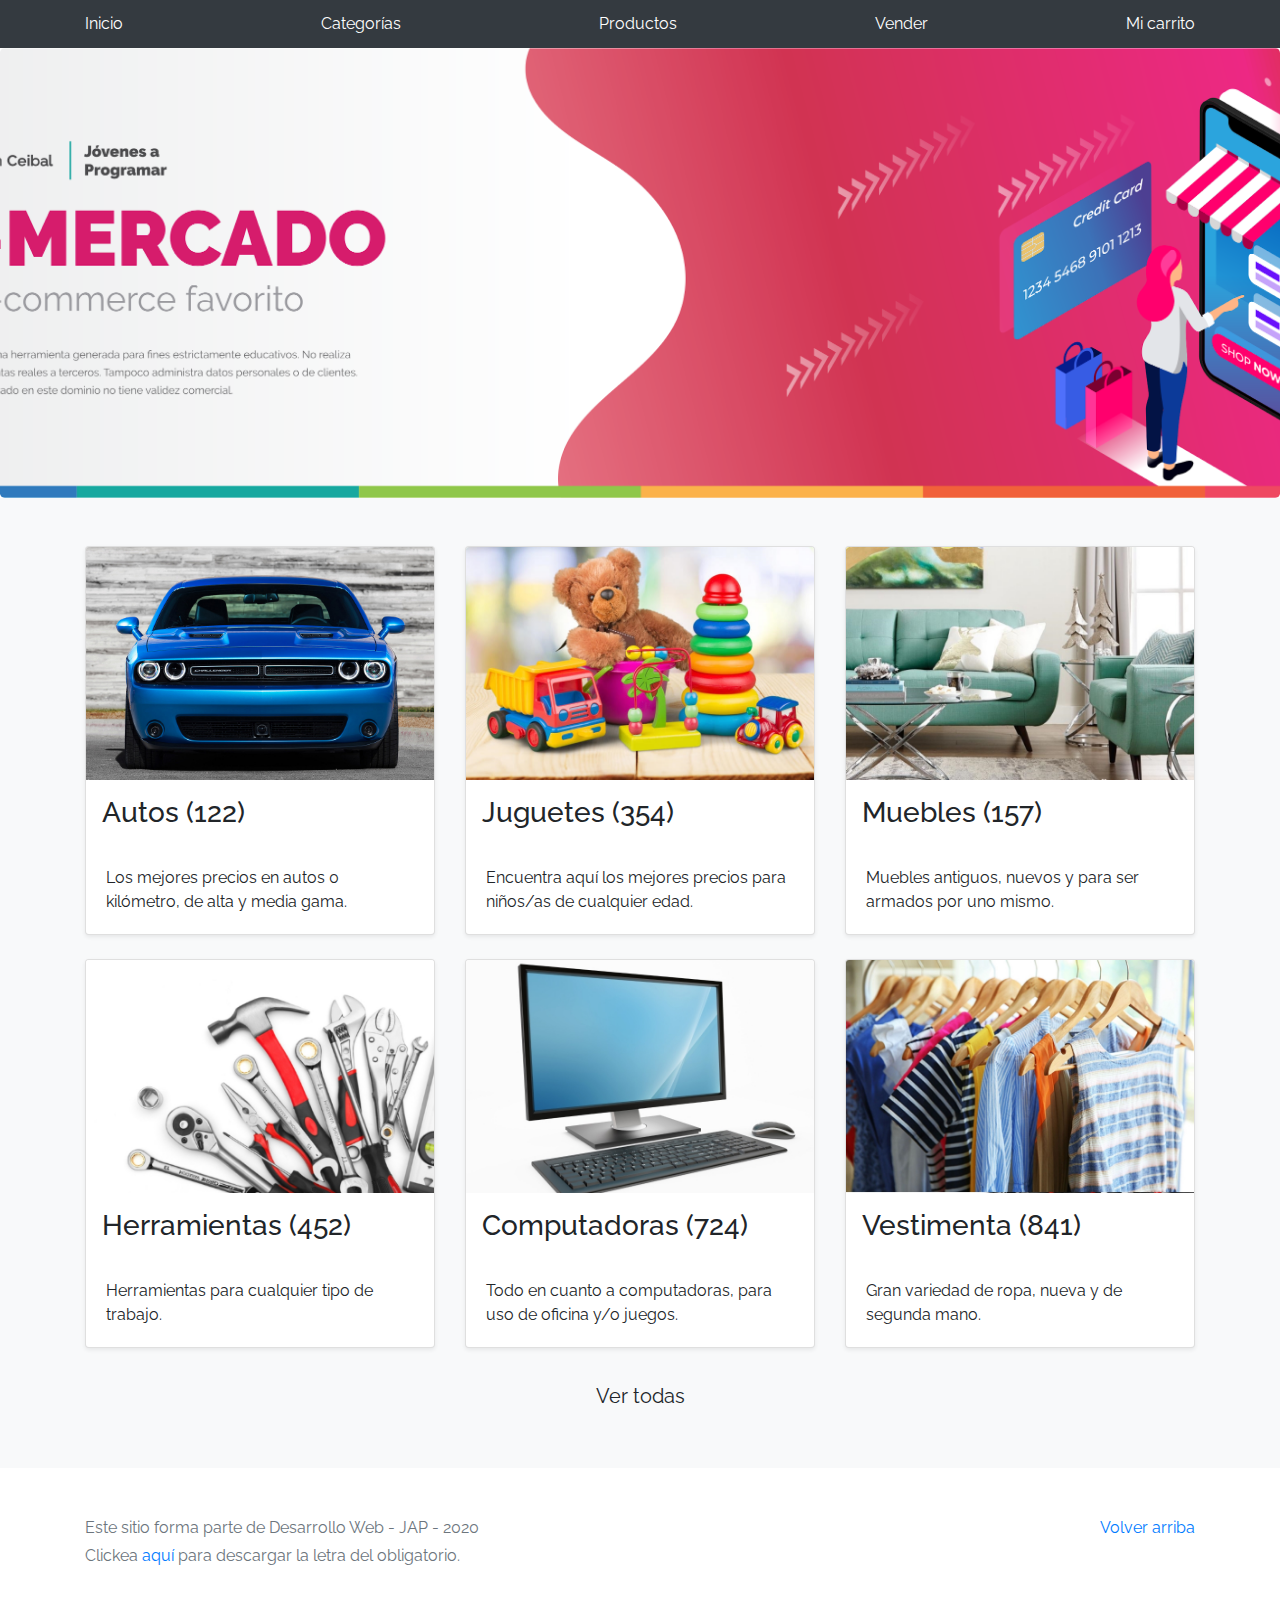
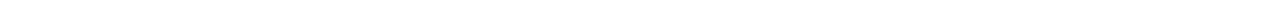
==== index.html @ 0f09083a "Initial commit" ====
<!DOCTYPE html>
<!-- saved from url=(0049)https://getbootstrap.com/docs/4.3/examples/album/ -->
<html lang="en">
  <head>
    <meta http-equiv="Content-Type" content="text/html; charset=UTF-8">
    <meta name="viewport" content="width=device-width, initial-scale=1, shrink-to-fit=no">
    <meta name="description" content="">
    <title>eMercado - Todo lo que busques está aquí</title>

    <link rel="canonical" href="https://getbootstrap.com/docs/4.3/examples/album/">
    <link href="https://fonts.googleapis.com/css?family=Raleway:300,300i,400,400i,700,700i,900,900i" rel="stylesheet">
    <!-- Bootstrap core CSS -->
    <link href="css/bootstrap.min.css" rel="stylesheet">
    <link href="css/styles.css" rel="stylesheet">
  </head>
  <body>
    <nav class="site-header sticky-top py-1 bg-dark">
      <div class="container d-flex flex-column flex-md-row justify-content-between">
        <a class="py-2 d-none d-md-inline-block" href="index.html">Inicio</a>
        <a class="py-2 d-none d-md-inline-block" href="categories.html">Categorías</a>
        <a class="py-2 d-none d-md-inline-block" href="products.html">Productos</a>
        <a class="py-2 d-none d-md-inline-block" href="sell.html">Vender</a>
        <a class="py-2 d-none d-md-inline-block" href="cart.html">Mi carrito</a>
      </div>
    </nav>
    <main role="main">
      <section class="jumbotron text-center">
        <div class="m-5">
          <h1></h1>
        </div>
      </section>
      <div class="album py-5 bg-light">
        <div class="container">
          <div class="row">
            <div class="col-md-4">
              <a href="categories.html" class="card mb-4 shadow-sm custom-card">
                <img class="bd-placeholder-img card-img-top"  src="img/cat1.jpg">
                <h3 class="m-3">Autos (122)</h3>
                <div class="card-body">
                  <p class="card-text">Los mejores precios en autos 0 kilómetro, de alta y media gama.</p>
                </div>
              </a>
            </div>
            <div class="col-md-4">
                <a href="categories.html" class="card mb-4 shadow-sm custom-card">
                  <img class="bd-placeholder-img card-img-top" src="img/cat2.jpg">
                  <h3 class="m-3">Juguetes (354)</h3>
                  <div class="card-body">
                    <p class="card-text">Encuentra aquí los mejores precios para niños/as de cualquier edad.</p>
                  </div>
                </a>
            </div>
            <div class="col-md-4">
                <a href="categories.html" class="card mb-4 shadow-sm custom-card">
                  <img class="bd-placeholder-img card-img-top" src="img/cat3.jpg">
                  <h3 class="m-3">Muebles (157)</h3>
                  <div class="card-body">
                    <p class="card-text">Muebles antiguos, nuevos y para ser armados por uno mismo.</p>
                  </div>
                </a>
            </div>
            <div class="col-md-4">
                <a href="categories.html" class="card mb-4 shadow-sm custom-card">
                  <img class="bd-placeholder-img card-img-top" src="img/cat4.jpg">
                  <h3 class="m-3">Herramientas (452)</h3>
                  <div class="card-body">
                    <p class="card-text">Herramientas para cualquier tipo de trabajo.</p>
                  </div>
                </a>
            </div>
            <div class="col-md-4">
                <a href="categories.html" class="card mb-4 shadow-sm custom-card">
                  <img class="bd-placeholder-img card-img-top" src="img/cat5.jpg">
                  <h3 class="m-3">Computadoras (724)</h3>
                  <div class="card-body">
                    <p class="card-text">Todo en cuanto a computadoras, para uso de oficina y/o juegos.</p>
                  </div>
                </a>
            </div>
            <div class="col-md-4">
                <a href="categories.html" class="card mb-4 shadow-sm custom-card">
                  <img class="bd-placeholder-img card-img-top" src="img/cat6.jpg">
                  <h3 class="m-3">Vestimenta (841)</h3>
                  <div class="card-body">
                    <p class="card-text">Gran variedad de ropa, nueva y de segunda mano.</p>
                  </div>
                </a>
            </div>
          </div>
          <div class="row">
              <a type="button" class="btn btn-light btn-lg btn-block" href="categories.html">Ver todas</a>
          </div>
        </div>
      </div>
    </main>
    <footer class="text-muted">
      <div class="container">
        <p class="float-right">
          <a href="#">Volver arriba</a>
        </p>
        <p>Este sitio forma parte de Desarrollo Web - JAP - 2020</p>
        <p>Clickea <a target="_blank" href="Letra.pdf">aquí</a> para descargar la letra del obligatorio.</p>
      </div>
    </footer>
    <script src="js/jquery-3.4.1.min.js"></script>
    <script src="js/bootstrap.bundle.min.js"></script>
    <script src="js/init.js"></script>
  </body>
</html>
---- css/styles.css ----
.jumbotron, .card-body, .container, .site-header{
    font-family: 'Raleway', serif !important;
}

.jumbotron .display-4{
    font-weight: bold;
}

.jumbotron {
  height: 50vh;
  padding: 5em inherit;
  margin-bottom: 0;
  background-color: #53C0FB;
  background: url('../img/cover_back.png');
  background-size: cover;
  background-position: center;
  background-repeat: no-repeat;
  color: black;
  font-weight: bold;
}

@media (min-width: 768px) {
  .jumbotron {
    padding-top: 6rem;
    padding-bottom: 6rem;
  }
}

.jumbotron p:last-child {
  margin-bottom: 0;
}

.jumbotron-heading {
  font-weight: 300;
}

.jumbotron .container {
  max-width: 40rem;
  background-color: rgba(255, 255, 255, 0.5);
  border-radius: 10px;
  text-shadow: 1px 1px 2px grey;
}

.jumbotron .lead{
  font-size: 38px;
}

footer {
  padding-top: 3rem;
  padding-bottom: 3rem;
}

footer p {
  margin-bottom: .25rem;
}

.site-header a {
  color: white;
  transition: ease-in-out color .15s;
}

.light-text {
  color: white;
}

.site-header .dropdown-menu a {
  color: black;
}

.dropzone{
  border: 2px dashed #0087F7;
  border-radius: 5px;
  background: white;
}

.alert{
  position: fixed;
  top:80px;
  width: 50%;
  left: 50%;
  transform: translate(-50%, 0);
}

.lds-ring {
  display: inline-block;
  position: relative;
  width: 64px;
  height: 64px;
  top:50%;
  left: 50%;
}
.lds-ring div {
  box-sizing: border-box;
  display: block;
  position: absolute;
  width: 51px;
  height: 51px;
  margin: 6px;
  border: 6px solid #fff;
  border-radius: 50%;
  animation: lds-ring 1.2s cubic-bezier(0.5, 0, 0.5, 1) infinite;
  border-color: #fff transparent transparent transparent;
}
.lds-ring div:nth-child(1) {
  animation-delay: -0.45s;
}
.lds-ring div:nth-child(2) {
  animation-delay: -0.3s;
}
.lds-ring div:nth-child(3) {
  animation-delay: -0.15s;
}
@keyframes lds-ring {
  0% {
    transform: rotate(0deg);
  }
  100% {
    transform: rotate(360deg);
  }
}

#spinner-wrapper{
  position: fixed;
  background-color: rgba(0,0,0,0.5);
  width:100%;
  height: 100%;
  top:0;
  left:0;
  z-index: 1021;
  display: none;
}

a.custom-card,
a.custom-card:hover {
  color: inherit;
  text-decoration: inherit;
}

.checked {
  color: orange;
}
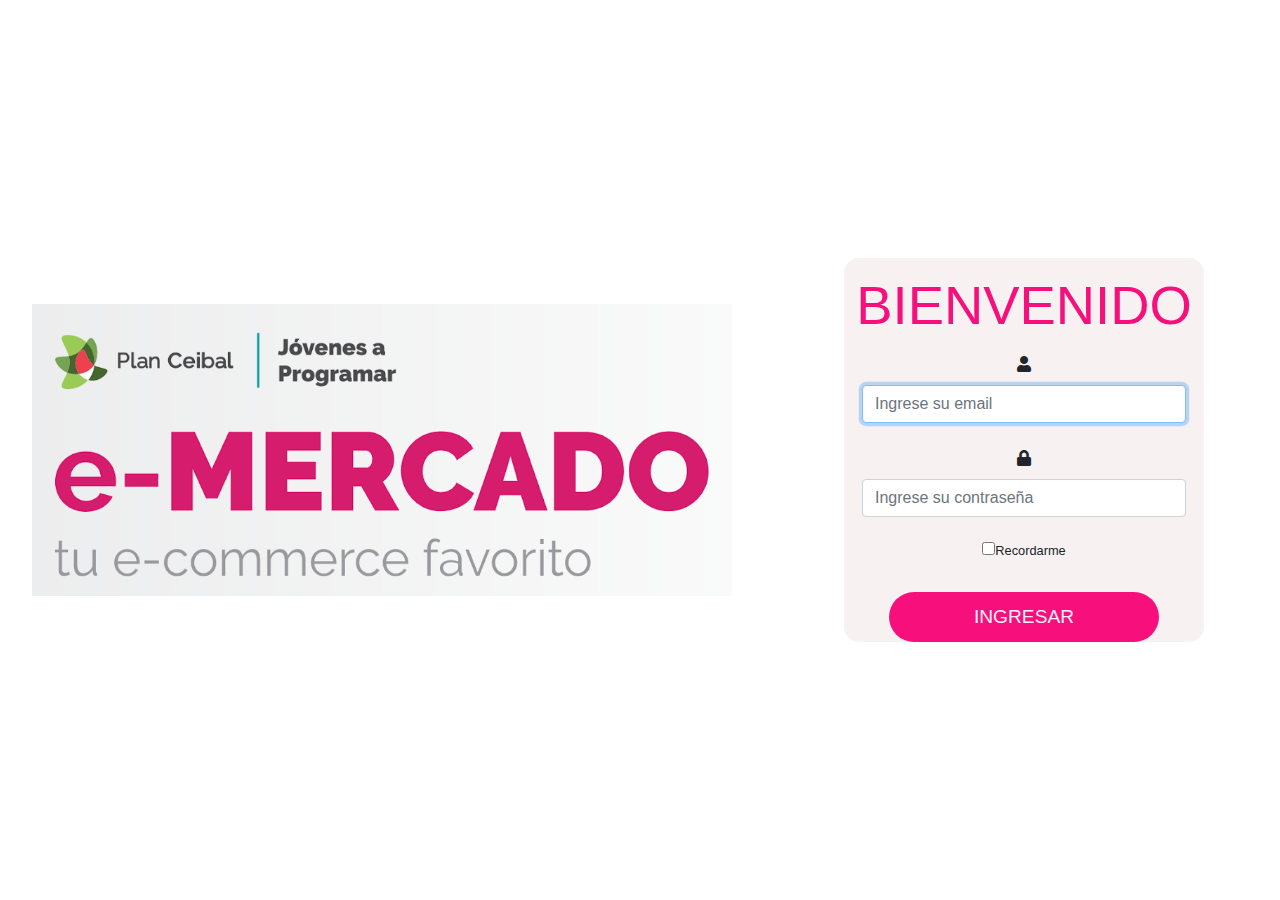
==== commit 3feb16dd: "Se actualizan varios archivos" ====
--- a/index.html
+++ b/index.html
@@ -1,109 +1,85 @@
 <!DOCTYPE html>
 <!-- saved from url=(0049)https://getbootstrap.com/docs/4.3/examples/album/ -->
 <html lang="en">
-  <head>
-    <meta http-equiv="Content-Type" content="text/html; charset=UTF-8">
-    <meta name="viewport" content="width=device-width, initial-scale=1, shrink-to-fit=no">
-    <meta name="description" content="">
-    <title>eMercado - Todo lo que busques está aquí</title>
 
-    <link rel="canonical" href="https://getbootstrap.com/docs/4.3/examples/album/">
-    <link href="https://fonts.googleapis.com/css?family=Raleway:300,300i,400,400i,700,700i,900,900i" rel="stylesheet">
-    <!-- Bootstrap core CSS -->
-    <link href="css/bootstrap.min.css" rel="stylesheet">
-    <link href="css/styles.css" rel="stylesheet">
-  </head>
-  <body>
-    <nav class="site-header sticky-top py-1 bg-dark">
-      <div class="container d-flex flex-column flex-md-row justify-content-between">
-        <a class="py-2 d-none d-md-inline-block" href="index.html">Inicio</a>
-        <a class="py-2 d-none d-md-inline-block" href="categories.html">Categorías</a>
-        <a class="py-2 d-none d-md-inline-block" href="products.html">Productos</a>
-        <a class="py-2 d-none d-md-inline-block" href="sell.html">Vender</a>
-        <a class="py-2 d-none d-md-inline-block" href="cart.html">Mi carrito</a>
-      </div>
-    </nav>
-    <main role="main">
-      <section class="jumbotron text-center">
-        <div class="m-5">
-          <h1></h1>
-        </div>
-      </section>
-      <div class="album py-5 bg-light">
-        <div class="container">
-          <div class="row">
-            <div class="col-md-4">
-              <a href="categories.html" class="card mb-4 shadow-sm custom-card">
-                <img class="bd-placeholder-img card-img-top"  src="img/cat1.jpg">
-                <h3 class="m-3">Autos (122)</h3>
-                <div class="card-body">
-                  <p class="card-text">Los mejores precios en autos 0 kilómetro, de alta y media gama.</p>
-                </div>
-              </a>
-            </div>
-            <div class="col-md-4">
-                <a href="categories.html" class="card mb-4 shadow-sm custom-card">
-                  <img class="bd-placeholder-img card-img-top" src="img/cat2.jpg">
-                  <h3 class="m-3">Juguetes (354)</h3>
-                  <div class="card-body">
-                    <p class="card-text">Encuentra aquí los mejores precios para niños/as de cualquier edad.</p>
-                  </div>
-                </a>
-            </div>
-            <div class="col-md-4">
-                <a href="categories.html" class="card mb-4 shadow-sm custom-card">
-                  <img class="bd-placeholder-img card-img-top" src="img/cat3.jpg">
-                  <h3 class="m-3">Muebles (157)</h3>
-                  <div class="card-body">
-                    <p class="card-text">Muebles antiguos, nuevos y para ser armados por uno mismo.</p>
-                  </div>
-                </a>
-            </div>
-            <div class="col-md-4">
-                <a href="categories.html" class="card mb-4 shadow-sm custom-card">
-                  <img class="bd-placeholder-img card-img-top" src="img/cat4.jpg">
-                  <h3 class="m-3">Herramientas (452)</h3>
-                  <div class="card-body">
-                    <p class="card-text">Herramientas para cualquier tipo de trabajo.</p>
-                  </div>
-                </a>
-            </div>
-            <div class="col-md-4">
-                <a href="categories.html" class="card mb-4 shadow-sm custom-card">
-                  <img class="bd-placeholder-img card-img-top" src="img/cat5.jpg">
-                  <h3 class="m-3">Computadoras (724)</h3>
-                  <div class="card-body">
-                    <p class="card-text">Todo en cuanto a computadoras, para uso de oficina y/o juegos.</p>
-                  </div>
-                </a>
-            </div>
-            <div class="col-md-4">
-                <a href="categories.html" class="card mb-4 shadow-sm custom-card">
-                  <img class="bd-placeholder-img card-img-top" src="img/cat6.jpg">
-                  <h3 class="m-3">Vestimenta (841)</h3>
-                  <div class="card-body">
-                    <p class="card-text">Gran variedad de ropa, nueva y de segunda mano.</p>
-                  </div>
-                </a>
-            </div>
+<head>
+  <meta http-equiv="Content-Type" content="text/html; charset=UTF-8">
+  <meta name="viewport" content="width=device-width, initial-scale=1, shrink-to-fit=no">
+  <meta name="description" content="">
+  <title>eMercado - Todo lo que busques está aquí</title>
+
+  <link rel="icon" href="img/favicon.ico">
+
+  <link rel="canonical" href="https://getbootstrap.com/docs/4.3/examples/album/">
+  <link href="https://fonts.googleapis.com/css?family=Raleway:300,300i,400,400i,700,700i,900,900i" rel="stylesheet">
+  <!-- Bootstrap core CSS -->
+  <link href="css/bootstrap.min.css" rel="stylesheet">
+  <link href="css/styles.css" rel="stylesheet">
+  <link rel="stylesheet" href="css/font-awesome.min.css">
+  <link href="css/login-styles.css" rel="stylesheet">
+
+  <script src="js/init.js"></script>
+  <script src="js/login.js"></script>
+  <style>
+*{
+	padding: 0;
+	margin: 0;
+	box-sizing: border-box;
+}
+
+body{
+    font-family: 'Poppins', sans-serif;
+    overflow: hidden;
+}
+
+
+form{
+  width: 360px;
+  border-radius: 15px;
+	outline: none;
+	border: none;
+	background:  rgb(247, 241, 241);
+}
+
+  </style>
+
+</head>
+
+<body class="text-center">
+  
+  <div class="inicio-de-sesion">
+   <div class="imglogin">
+      <img  alt="Imagen de inicio de Sesión" src="img/login.png">
+    </div>
+
+    <div class="content-login">
+        
+        <form action="login-home.html">
+          <h2>BIENVENIDO</h2>
+          
+          <div class="form-group">
+         
+            <label for="email"><i class="fas fa-user"></i></label>
+            <input type="email" class="form-control" id="correo" placeholder="Ingrese su email"  required autofocus="">
           </div>
-          <div class="row">
-              <a type="button" class="btn btn-light btn-lg btn-block" href="categories.html">Ver todas</a>
+          <br>
+          <div class="form-group">
+            
+            <label for="pwd"><i class="fas fa-lock"></i></label>
+            <input type="password" class="form-control" id="contraseña" placeholder="Ingrese su contraseña"  required>
           </div>
-        </div>
-      </div>
-    </main>
-    <footer class="text-muted">
-      <div class="container">
-        <p class="float-right">
-          <a href="#">Volver arriba</a>
-        </p>
-        <p>Este sitio forma parte de Desarrollo Web - JAP - 2020</p>
-        <p>Clickea <a target="_blank" href="Letra.pdf">aquí</a> para descargar la letra del obligatorio.</p>
-      </div>
-    </footer>
-    <script src="js/jquery-3.4.1.min.js"></script>
-    <script src="js/bootstrap.bundle.min.js"></script>
-    <script src="js/init.js"></script>
-  </body>
+
+          <br>
+          <div class="checkbox-remember">
+            <label><input type="checkbox" name="remember">Recordarme</label>
+          </div>
+          <br>
+          <button type="submit" class="boton-login" onclick= "validarUser()" >Ingresar</button>
+        </form>
+    </div>
+  </div>
+  
+
+  
+</body>
 </html>--- a/css/styles.css
+++ b/css/styles.css
@@ -5,6 +5,8 @@
 .jumbotron .display-4{
     font-weight: bold;
 }
+
+
 
 .jumbotron {
   height: 50vh;
@@ -138,4 +140,7 @@
 
 .checked {
   color: orange;
-}+}
+
+
+
--- a/css/login-styles.css
+++ b/css/login-styles.css
@@ -0,0 +1,66 @@
+
+.imglogin{
+	display: flex;
+	justify-content: flex-end;
+	align-items: center;
+}
+.content-login{
+	display: flex;
+	justify-content: flex-start;
+	align-items: center;
+  text-align: center;
+
+}
+
+.inicio-de-sesion{
+    width: 100vw;
+    height: 100vh;
+    display: grid;
+    grid-template-columns: repeat(2, 1fr);
+    grid-gap :7rem;
+    padding: 0 2rem;
+}
+
+.imglogin img{
+	width: 700px;
+}
+
+.content-login h2{
+	margin: 15px 0;
+	color: rgb(247, 16, 123);
+	text-transform: uppercase;
+	font-size: 3.4rem;
+}
+
+.content-login .boton-login {
+  
+	display: block;
+	width: 75%;
+	height: 50px;
+	border-radius: 25px;
+	outline: none;
+	border: none;
+	background:  rgb(247, 16, 123);
+	background-size: 200%;
+	font-size: 1.2rem;
+	color: rgba(255, 255, 255, 0.952);
+	font-family: 'Poppins', sans-serif;
+	text-transform: uppercase;
+	
+	cursor: pointer;
+  transition: .5s;
+  margin: auto;
+  
+}
+.form-group {
+  width: 90%;
+  border-radius: 5px;
+	outline: none;
+	border: none;
+	margin: auto;
+}
+
+.checkbox-remember {
+  font-size: 0.8rem;
+}
+  
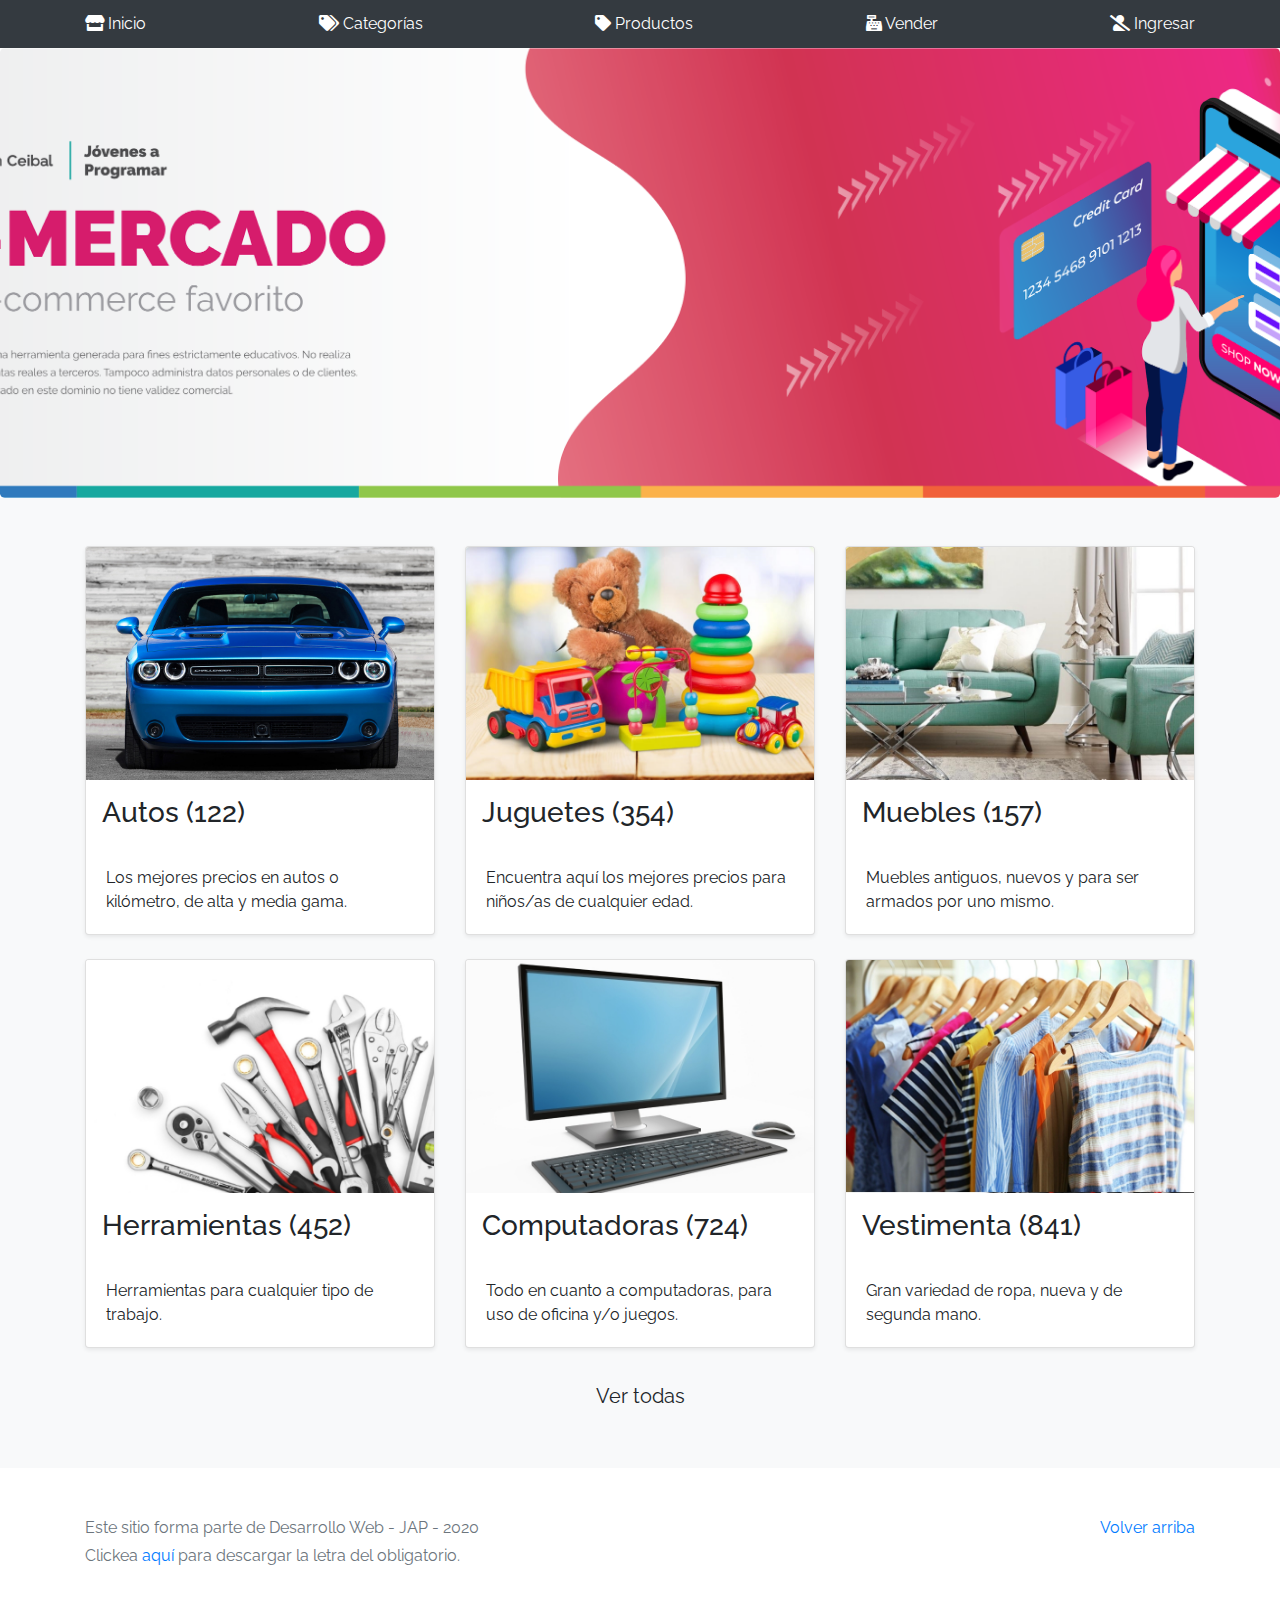
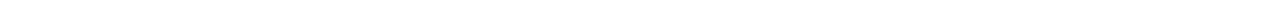
==== commit 3e29baf3: "Cambios en menu de user" ====
--- a/index.html
+++ b/index.html
@@ -1,85 +1,156 @@
 <!DOCTYPE html>
 <!-- saved from url=(0049)https://getbootstrap.com/docs/4.3/examples/album/ -->
 <html lang="en">
+  <head>
+    
 
-<head>
-  <meta http-equiv="Content-Type" content="text/html; charset=UTF-8">
-  <meta name="viewport" content="width=device-width, initial-scale=1, shrink-to-fit=no">
-  <meta name="description" content="">
-  <title>eMercado - Todo lo que busques está aquí</title>
+    <meta http-equiv="Content-Type" content="text/html; charset=UTF-8">
+    <meta name="viewport" content="width=device-width, initial-scale=1, shrink-to-fit=no">
+    <meta name="description" content="">
+    <title>eMercado - Todo lo que busques está aquí</title>
 
-  <link rel="icon" href="img/favicon.ico">
+    <link rel="icon" href="img/favicon.ico">
 
-  <link rel="canonical" href="https://getbootstrap.com/docs/4.3/examples/album/">
-  <link href="https://fonts.googleapis.com/css?family=Raleway:300,300i,400,400i,700,700i,900,900i" rel="stylesheet">
-  <!-- Bootstrap core CSS -->
-  <link href="css/bootstrap.min.css" rel="stylesheet">
-  <link href="css/styles.css" rel="stylesheet">
-  <link rel="stylesheet" href="css/font-awesome.min.css">
-  <link href="css/login-styles.css" rel="stylesheet">
+    <link rel="canonical" href="https://getbootstrap.com/docs/4.3/examples/album/">
+    <link href="https://fonts.googleapis.com/css?family=Raleway:300,300i,400,400i,700,700i,900,900i" rel="stylesheet">
+    <!-- Bootstrap core CSS -->
+    <link href="css/bootstrap.min.css" rel="stylesheet">
+    <link href="css/styles.css" rel="stylesheet">
+    <link href="css/font-awesome.min.css" rel="stylesheet">
 
-  <script src="js/init.js"></script>
-  <script src="js/login.js"></script>
-  <style>
-*{
-	padding: 0;
-	margin: 0;
-	box-sizing: border-box;
-}
-
-body{
-    font-family: 'Poppins', sans-serif;
-    overflow: hidden;
-}
-
-
-form{
-  width: 360px;
-  border-radius: 15px;
-	outline: none;
-	border: none;
-	background:  rgb(247, 241, 241);
-}
-
-  </style>
-
-</head>
-
-<body class="text-center">
-  
-  <div class="inicio-de-sesion">
-   <div class="imglogin">
-      <img  alt="Imagen de inicio de Sesión" src="img/login.png">
-    </div>
-
-    <div class="content-login">
-        
-        <form action="login-home.html">
-          <h2>BIENVENIDO</h2>
-          
-          <div class="form-group">
-         
-            <label for="email"><i class="fas fa-user"></i></label>
-            <input type="email" class="form-control" id="correo" placeholder="Ingrese su email"  required autofocus="">
+  </head>
+  <body>
+   
+    <nav class="site-header sticky-top py-1 bg-dark">
+      <div class="container d-flex flex-column flex-md-row justify-content-between">
+        <a class="py-2 d-none d-md-inline-block" href="index.html"><i class="fas fa-store"></i> Inicio</a>
+        <a class="py-2 d-none d-md-inline-block" href="categories.html"><i class="fas fa-tags"></i> Categorías</a>
+        <a class="py-2 d-none d-md-inline-block" href="products.html"><i class="fas fa-tag"></i> Productos</a>
+        <a class="py-2 d-none d-md-inline-block" href="sell.html"><i class="fas fa-cash-register"></i> Vender</a>
+        <a class="py-2 d-none d-md-inline-block" href="#" id="menuSesion" onclick="onSesion()"><i class="fas fa-user-slash"></i> Ingresar</a>
+      </div>
+    </nav>
+    <main role="main">
+      <section class="jumbotron text-center">
+        <div class="m-5">
+          <h1></h1>
+        </div>
+      </section>
+      <div class="album py-5 bg-light">
+        <div class="container">
+          <div class="row">
+            <div class="col-md-4">
+              <a href="categories.html" class="card mb-4 shadow-sm custom-card">
+                <img class="bd-placeholder-img card-img-top"  src="img/cat1.jpg">
+                <h3 class="m-3">Autos (122)</h3>
+                <div class="card-body">
+                  <p class="card-text">Los mejores precios en autos 0 kilómetro, de alta y media gama.</p>
+                </div>
+              </a>
+            </div>
+            <div class="col-md-4">
+                <a href="categories.html" class="card mb-4 shadow-sm custom-card">
+                  <img class="bd-placeholder-img card-img-top" src="img/cat2.jpg">
+                  <h3 class="m-3">Juguetes (354)</h3>
+                  <div class="card-body">
+                    <p class="card-text">Encuentra aquí los mejores precios para niños/as de cualquier edad.</p>
+                  </div>
+                </a>
+            </div>
+            <div class="col-md-4">
+                <a href="categories.html" class="card mb-4 shadow-sm custom-card">
+                  <img class="bd-placeholder-img card-img-top" src="img/cat3.jpg">
+                  <h3 class="m-3">Muebles (157)</h3>
+                  <div class="card-body">
+                    <p class="card-text">Muebles antiguos, nuevos y para ser armados por uno mismo.</p>
+                  </div>
+                </a>
+            </div>
+            <div class="col-md-4">
+                <a href="categories.html" class="card mb-4 shadow-sm custom-card">
+                  <img class="bd-placeholder-img card-img-top" src="img/cat4.jpg">
+                  <h3 class="m-3">Herramientas (452)</h3>
+                  <div class="card-body">
+                    <p class="card-text">Herramientas para cualquier tipo de trabajo.</p>
+                  </div>
+                </a>
+            </div>
+            <div class="col-md-4">
+                <a href="categories.html" class="card mb-4 shadow-sm custom-card">
+                  <img class="bd-placeholder-img card-img-top" src="img/cat5.jpg">
+                  <h3 class="m-3">Computadoras (724)</h3>
+                  <div class="card-body">
+                    <p class="card-text">Todo en cuanto a computadoras, para uso de oficina y/o juegos.</p>
+                  </div>
+                </a>
+            </div>
+            <div class="col-md-4">
+                <a href="categories.html" class="card mb-4 shadow-sm custom-card">
+                  <img class="bd-placeholder-img card-img-top" src="img/cat6.jpg">
+                  <h3 class="m-3">Vestimenta (841)</h3>
+                  <div class="card-body">
+                    <p class="card-text">Gran variedad de ropa, nueva y de segunda mano.</p>
+                  </div>
+                </a>
+            </div>
           </div>
-          <br>
-          <div class="form-group">
-            
-            <label for="pwd"><i class="fas fa-lock"></i></label>
-            <input type="password" class="form-control" id="contraseña" placeholder="Ingrese su contraseña"  required>
+          <div class="row">
+              <a type="button" class="btn btn-light btn-lg btn-block" href="categories.html">Ver todas</a>
           </div>
-
-          <br>
-          <div class="checkbox-remember">
-            <label><input type="checkbox" name="remember">Recordarme</label>
-          </div>
-          <br>
-          <button type="submit" class="boton-login" onclick= "validarUser()" >Ingresar</button>
-        </form>
+        </div>
+      </div>
+    </main>
+    <footer class="text-muted">
+      <div class="container">
+        <p class="float-right">
+          <a href="#">Volver arriba</a>
+        </p>
+        <p>Este sitio forma parte de Desarrollo Web - JAP - 2020</p>
+        <p>Clickea <a target="_blank" href="Letra.pdf">aquí</a> para descargar la letra del obligatorio.</p>
+      </div>
+    </footer>
+    <!--   Modales on-sesion -->
+  <div class="modal" id="onSesionMessage" style="cursor: pointer; background-color: rgba(0, 0, 0, 0.75);font-family: 'Raleway', serif;display: none;">
+    <div class="modal-dialog modal-dialog-centered modal-sm">
+      <div class="modal-content " style="max-width:800px;cursor:auto">
+        <h1 class="title-onSesionMessage">¡Hola! <i class="far fa-smile"></i></h1>
+        <div class="modal-btn-onsesionmessage" style="font-family: 'Raleway', serif">
+          <button type="button" class="btn-new-user "  onclick="window.location.href='login.html'">Soy nuevo</button>
+          <button type="button" class="btn-load-user"  onclick="window.location.href='login.html'">Ya tengo una cuenta</button>
+        </div>
+      </div>
     </div>
   </div>
-  
-
-  
-</body>
+<!--   Modales off-sesion -->
+  <div class="modal"  id="endSesionMessage" style="cursor: pointer; background-color: rgba(0, 0, 0, 0.75);font-family: 'Raleway', serif;display: none;">
+    <div class="modal-dialog modal-dialog-centered modal-sm">
+      <div class="modal-content" style="max-width:800;cursor:auto">
+        <hr>
+        <h4 class="title-offSesionMessage">¿Desea cerrar sesión?</h4>
+        <br>
+        <div class="modal-btn-offsesionmessage">
+          <button type="button" class="btn-off-yes fas fa-check-circle"onclick="endSesion()"></button>
+          <button type="button" class="btn-off-no fas fa-times-circle" onclick="document.getElementById('endSesionMessage').style.display='none'"></button>
+        </div>
+      </div>
+    </div>
+  </div>
+  <script>
+    // Variables
+    var modalonoff = document.getElementById('onSesionMessage');
+    var modaloffoff = document.getElementById('endSesionMessage');
+    
+    // Cuando se realiza un click fuera del modal se cierra.-
+    window.onclick = function(event) {
+      if (event.target == modalonoff || event.target == modaloffoff) {
+        modalonoff.style.display = "none";
+        modaloffoff.style.display = "none";
+      }
+    }
+    </script>  
+    <script src="js/jquery-3.4.1.min.js"></script>
+    <script src="js/bootstrap.bundle.min.js"></script>
+    <script src="js/init.js"></script>
+    <script src="js/login.js"></script>
+  </body>
 </html>--- a/css/styles.css
+++ b/css/styles.css
@@ -69,6 +69,8 @@
   color: black;
 }
 
+
+
 .dropzone{
   border: 2px dashed #0087F7;
   border-radius: 5px;
@@ -143,4 +145,127 @@
 }
 
 
-
+/************** ESTILOS NUEVOS ******************/
+
+.site-header .menu-user-css a {
+  color: white;
+
+}
+
+.menu-user-css{
+background-color: #343a40;
+border:1px solid rgba(0,0,0,.15);
+}
+
+.menu-intem-user-css{
+  color:white;}
+
+.menu-intem-user-css:focus,.menu-intem-user-css:hover{
+  text-decoration:underline;
+  background-color:#3b4046;}
+
+.menu-intem-user-css.active,.menu-intem-user-css:active{
+  text-decoration:none;
+  background-color:transparent;}
+
+ 
+.checkedTrue {
+  color: orange;
+}
+
+.userC {
+  font-weight: bold;
+}
+
+#cartCounter{
+  height: 22px;
+  width: 22px;
+  display: table-cell;
+  text-align: center;
+  vertical-align: middle;
+  border-radius: 50%;
+  background:rgb(163, 156, 156);
+}
+
+/*************************** ESTILOS MODAL ON-SESION ***********************************/
+.title-onSesionMessage{
+  color:rgb(247, 16, 123);
+  text-align: center;
+}
+
+
+.modal-btn-onsesionmessage{
+  text-align: center;
+}
+
+.btn-new-user, .btn-load-user {
+  padding: 14px 20px;
+  margin: 8px 0;
+  border: none;
+  cursor: pointer;
+  width: 80%;
+  opacity: 0.9;  
+}
+
+.btn-new-user, .btn-load-user:hover {
+  opacity:1;
+}
+
+.btn-load-user {
+  background-color: rgba(255, 255, 255, 0.904);
+  color: black;
+}
+
+.btn-new-user {
+  background-color: #343a40;
+  color: rgba(255, 255, 255, 0.952);
+}
+
+   
+/*************************** ESTILOS MODAL OFF-SESION ***********************************/
+
+.title-offSesionMessage{
+  color:rgb(247, 16, 123);
+  text-align: center;
+}
+
+.modal-btn-offsesionmessage{
+  content: "";
+  clear: both;
+  display: table;
+   
+}
+
+.btn-off-yes, .btn-off-no {
+  padding: 14px 20px;
+  margin: 8px 2.5%;
+  cursor: pointer;
+  width: 45%;
+  opacity: 1;
+  border: none;
+  float: left;
+  color: rgba(255, 255, 255, 0.952);
+}
+
+.btn-off-no:hover {
+  opacity:0.9;
+}
+.btn-off-yes:hover {
+  opacity:0.9;
+}
+
+.btn-off-yes {
+  background:#46a049;
+}
+
+.btn-off-no {
+  background: #da190b;
+}
+
+
+
+
+
+
+
+  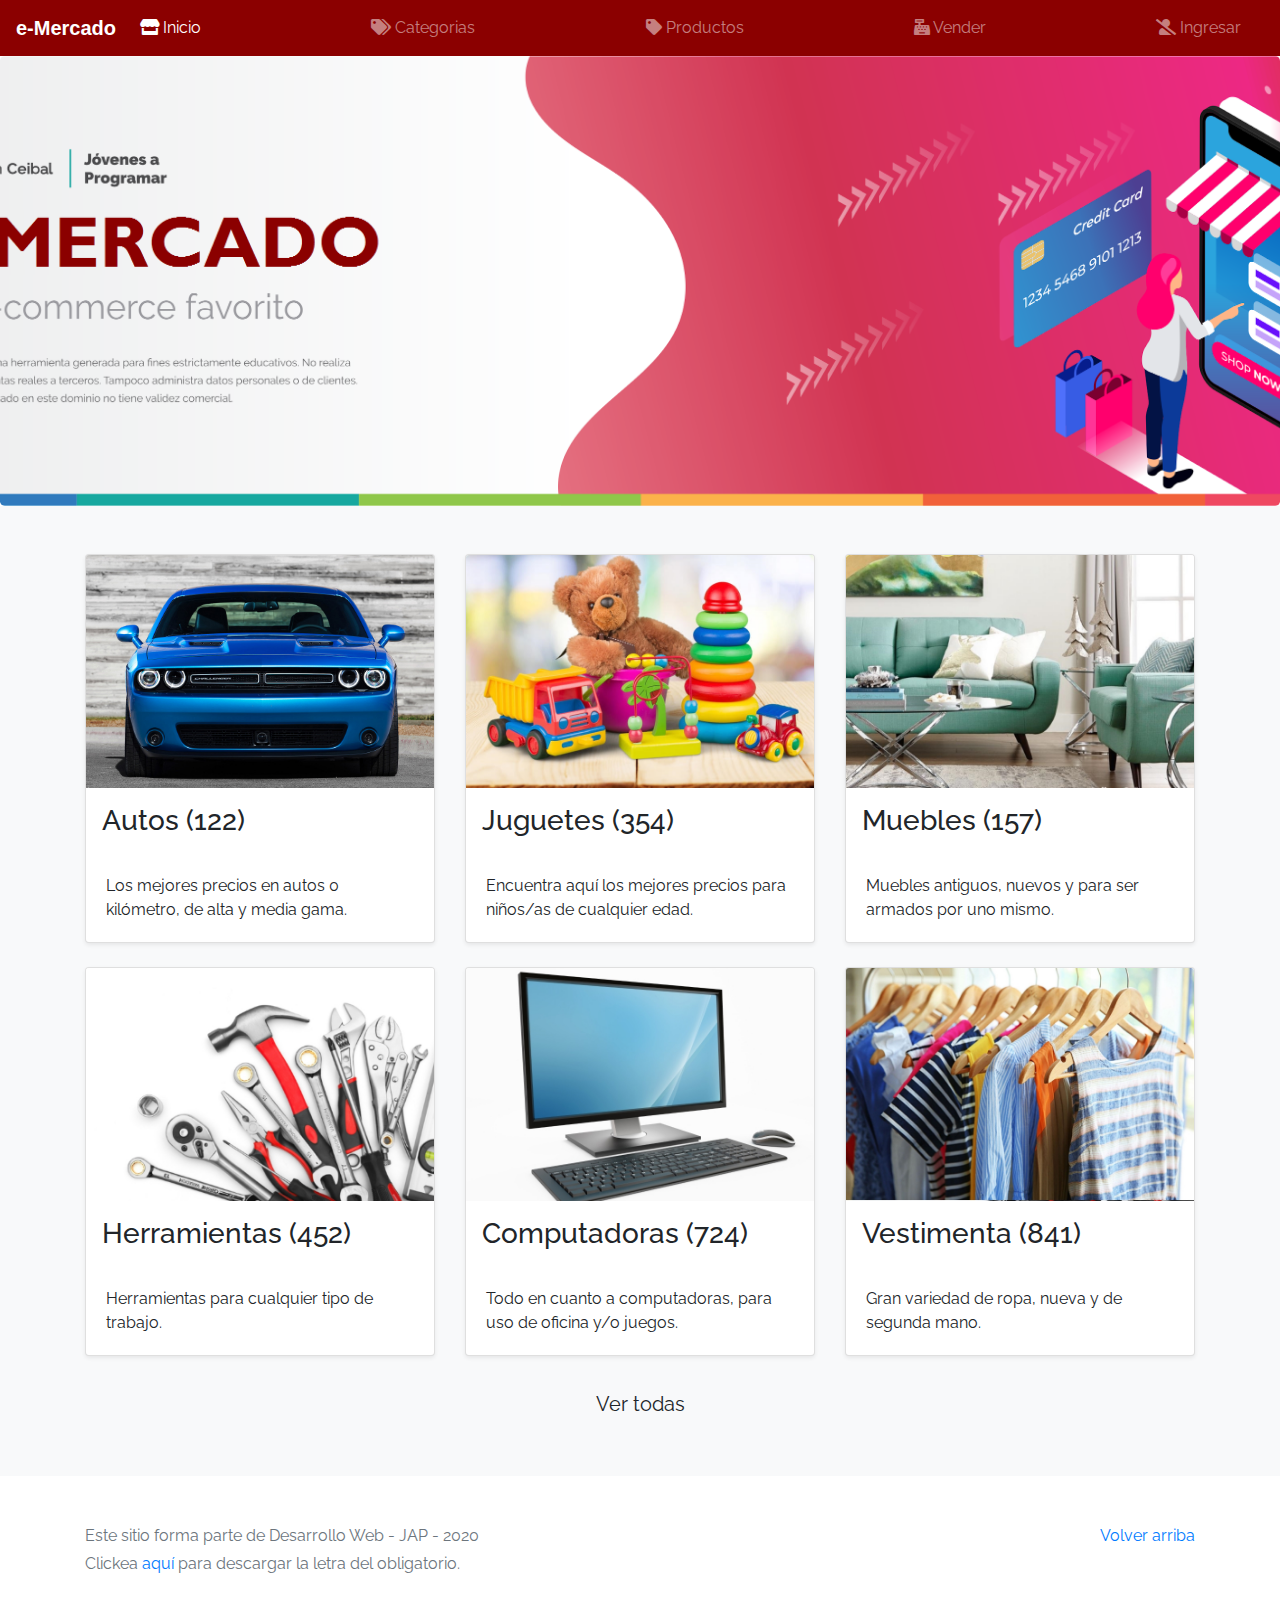
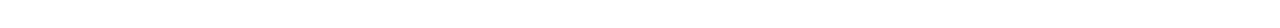
==== commit 6b59a8be: "Cart y My-Profile" ====
--- a/index.html
+++ b/index.html
@@ -7,7 +7,7 @@
     <meta http-equiv="Content-Type" content="text/html; charset=UTF-8">
     <meta name="viewport" content="width=device-width, initial-scale=1, shrink-to-fit=no">
     <meta name="description" content="">
-    <title>eMercado - Todo lo que busques está aquí</title>
+    <title>e-Mercado - Todo lo que busques está aquí</title>
 
     <link rel="icon" href="img/favicon.ico">
 
@@ -20,16 +20,34 @@
 
   </head>
   <body>
-   
-    <nav class="site-header sticky-top py-1 bg-dark">
-      <div class="container d-flex flex-column flex-md-row justify-content-between">
-        <a class="py-2 d-none d-md-inline-block" href="index.html"><i class="fas fa-store"></i> Inicio</a>
-        <a class="py-2 d-none d-md-inline-block" href="categories.html"><i class="fas fa-tags"></i> Categorías</a>
-        <a class="py-2 d-none d-md-inline-block" href="products.html"><i class="fas fa-tag"></i> Productos</a>
-        <a class="py-2 d-none d-md-inline-block" href="sell.html"><i class="fas fa-cash-register"></i> Vender</a>
-        <a class="py-2 d-none d-md-inline-block" href="#" id="menuSesion" onclick="onSesion()"><i class="fas fa-user-slash"></i> Ingresar</a>
-      </div>
-    </nav>
+  <nav class="navbar navbar-expand-lg navbar-dark sticky-top" style="background-color: darkred;">
+    <a class="navbar-brand" href="#" style="color:white;"><strong>e-Mercado</strong></a>
+    <button class="navbar-toggler" type="button" data-toggle="collapse" data-target="#menuResponsive"
+      aria-controls="menuResponsive" aria-expanded="false" aria-label="Toggle navigation">
+      <span class="navbar-toggler-icon"></span>
+    </button>
+    <div class="collapse navbar-collapse" id="menuResponsive">
+      <ul class="navbar-nav  container justify-content-between">
+        <li class="nav-item active">
+          <a class="nav-link" href="index.html"><i class="fas fa-store"></i> Inicio</a>
+        </li>
+        <li class="nav-item ">
+          <a class="nav-link" href="categories.html"><i class="fas fa-tags"></i> Categorias</a>
+        </li>
+        <li class="nav-item ">
+          <a class="nav-link" href="products.html"><i class="fas fa-tag"></i> Productos</a>
+        </li>
+        <li class="nav-item">
+          <a class="nav-link" href="sell.html"><i class="fas fa-cash-register"></i> Vender</a>
+        </li>
+        <li class="nav-item" id="menuSesion">
+          <a class="nav-link" href="#" onclick="onSesion()">
+            <i class="fas fa-user-slash"></i> Ingresar
+          </a>
+        </li>
+      </ul>
+    </div>
+  </nav>
     <main role="main">
       <section class="jumbotron text-center">
         <div class="m-5">
--- a/css/styles.css
+++ b/css/styles.css
@@ -147,22 +147,19 @@
 
 /************** ESTILOS NUEVOS ******************/
 
-.site-header .menu-user-css a {
-  color: white;
-
-}
+
 
 .menu-user-css{
-background-color: #343a40;
-border:1px solid rgba(0,0,0,.15);
+background-color:darkred;
+border:1px solid rgb(131, 1, 1);
 }
 
 .menu-intem-user-css{
-  color:white;}
+  color:rgba(255,255,255,.5);}
 
 .menu-intem-user-css:focus,.menu-intem-user-css:hover{
-  text-decoration:underline;
-  background-color:#3b4046;}
+  color: rgba(255,255,255,.75);
+  background-color:rgb(131, 1, 1);}
 
 .menu-intem-user-css.active,.menu-intem-user-css:active{
   text-decoration:none;
@@ -177,19 +174,20 @@
   font-weight: bold;
 }
 
-#cartCounter{
-  height: 22px;
-  width: 22px;
-  display: table-cell;
-  text-align: center;
-  vertical-align: middle;
-  border-radius: 50%;
-  background:rgb(163, 156, 156);
-}
+.btn-darkred{
+  background-color: darkred;
+  color: rgba(255,255,255,.75);
+}
+.btn-darkred:hover{
+  color: white;
+}
+
+
+
 
 /*************************** ESTILOS MODAL ON-SESION ***********************************/
 .title-onSesionMessage{
-  color:rgb(247, 16, 123);
+  color:darkred;
   text-align: center;
 }
 
@@ -217,7 +215,7 @@
 }
 
 .btn-new-user {
-  background-color: #343a40;
+  background-color: darkred;
   color: rgba(255, 255, 255, 0.952);
 }
 
@@ -225,7 +223,7 @@
 /*************************** ESTILOS MODAL OFF-SESION ***********************************/
 
 .title-offSesionMessage{
-  color:rgb(247, 16, 123);
+  color:black;
   text-align: center;
 }
 
@@ -244,7 +242,7 @@
   opacity: 1;
   border: none;
   float: left;
-  color: rgba(255, 255, 255, 0.952);
+  
 }
 
 .btn-off-no:hover {
@@ -255,11 +253,13 @@
 }
 
 .btn-off-yes {
-  background:#46a049;
+  color: rgba(255, 255, 255, 0.952);
+  background: darkred;
 }
 
 .btn-off-no {
-  background: #da190b;
+  color: rgba(255, 255, 255, 0.952);
+  background: darkred;
 }
 
 
